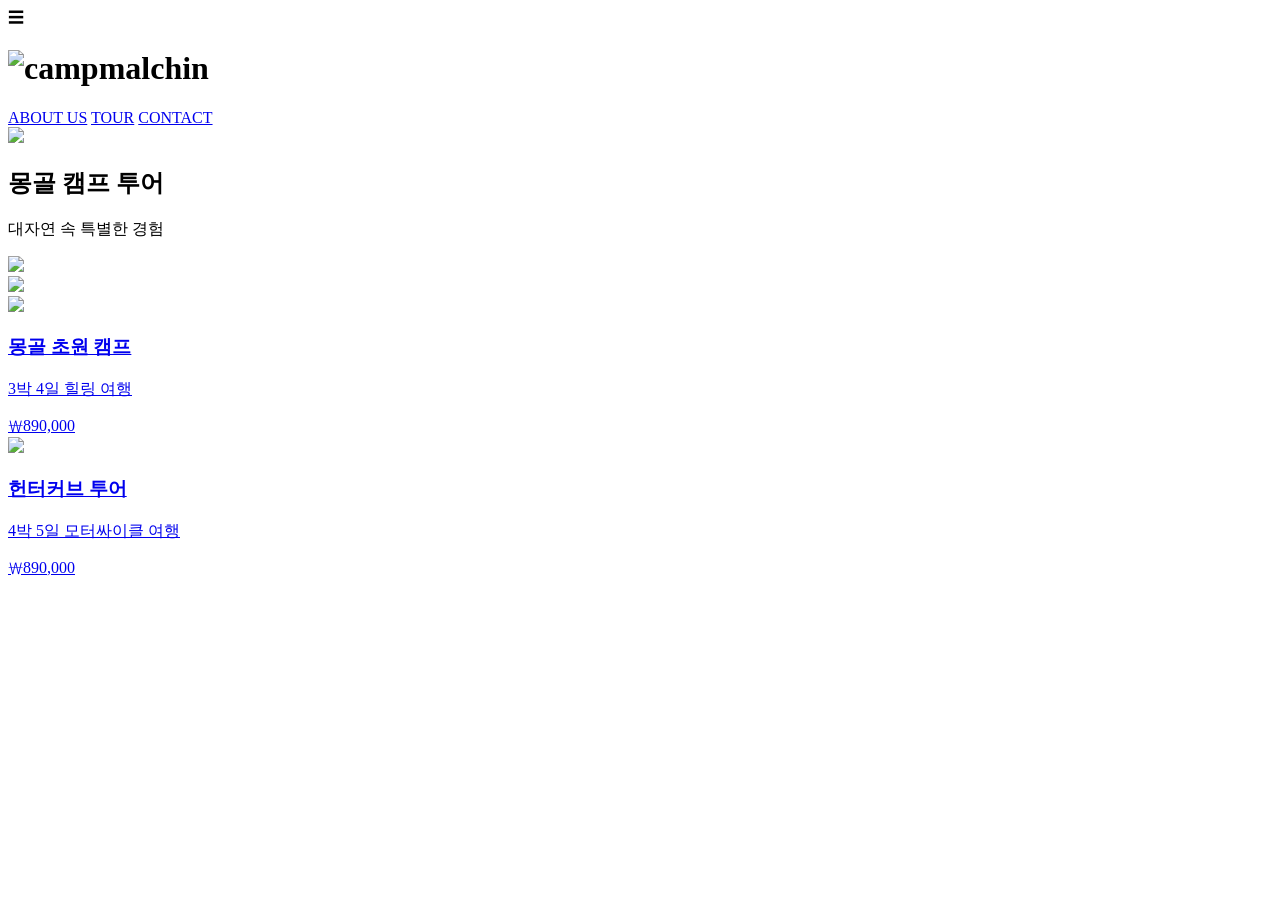
==== index.html @ 1779ccf7 "Create index.html" ====
<!DOCTYPE html>
<html lang="ko">

<head>
    <meta charset="UTF-8">
    <meta name="viewport" content="width=device-width, initial-scale=1.0">
    <title>CAMP MALCHIN</title>
    <link rel="stylesheet" href="css/style.css">
</head>

<body>
    <header>
        <!-- 상단 -->
        <div class="header-inner">
            <!-- 햄버거 버튼 -->
            <div class="menu-btn" onclick="openMenu()">☰</div>

            <!-- 로고 이미지 -->
            <h1 onclick="scrollToTop()">
                <img src="images/가로로고.svg" alt="campmalchin">
            </h1>

            <!-- 오른쪽 균형 -->
            <div class="right-space"></div>
        </div>

        <nav>
            <a href="#">ABOUT US</a>
            <a href="#">TOUR</a>
            <a href="#">CONTACT</a>
        </nav>
    </header>

    <section class="slider">
        <div class="slides" id="slides">

            <div class="slide">
                <img src="./images/DSC01905.jpg">
                <div class="slide-text">
                    <h2>몽골 캠프 투어</h2>
                    <p>대자연 속 특별한 경험</p>
                </div>
            </div>

            <div class="slide">
                <img src="./images/DSC02221.jpg">
            </div>

            <div class="slide">
                <img src="./images/DSC03824.jpg">
            </div>

        </div>

        <!-- 인디케이터 -->
        <div class="dots">
            <span class="dot active"></span>
            <span class="dot"></span>
            <span class="dot"></span>
        </div>
    </section>

    <section class="product-section">

        <div class="product-list">
            <a href="detail.html?id=1" class="card-link">
                <div class="card">
                    <img src="images/DSC02060.jpg">
                    <div class="card-overlay">
                        <h3>몽골 초원 캠프</h3>
                        <p>3박 4일 힐링 여행</p>
                        <span class="price">₩890,000</span>
                    </div>
                </div>
            </a>
        </div>

        <div class="product-list">
            <a href="detail.html?id=2" class="card-link">
                <div class="card">
                    <img src="images/DSC03657.jpg">
                    <div class="card-overlay">
                        <h3>헌터커브 투어</h3>
                        <p>4박 5일 모터싸이클 여행</p>
                        <span class="price">₩890,000</span>
                    </div>
                </div>
            </a>
        </div>

    </section>

    <script src="js/slider.js"></script>
    <script src="js/menu.js"></script>
    <script src="js/main.js"></script>
</body>

</html>
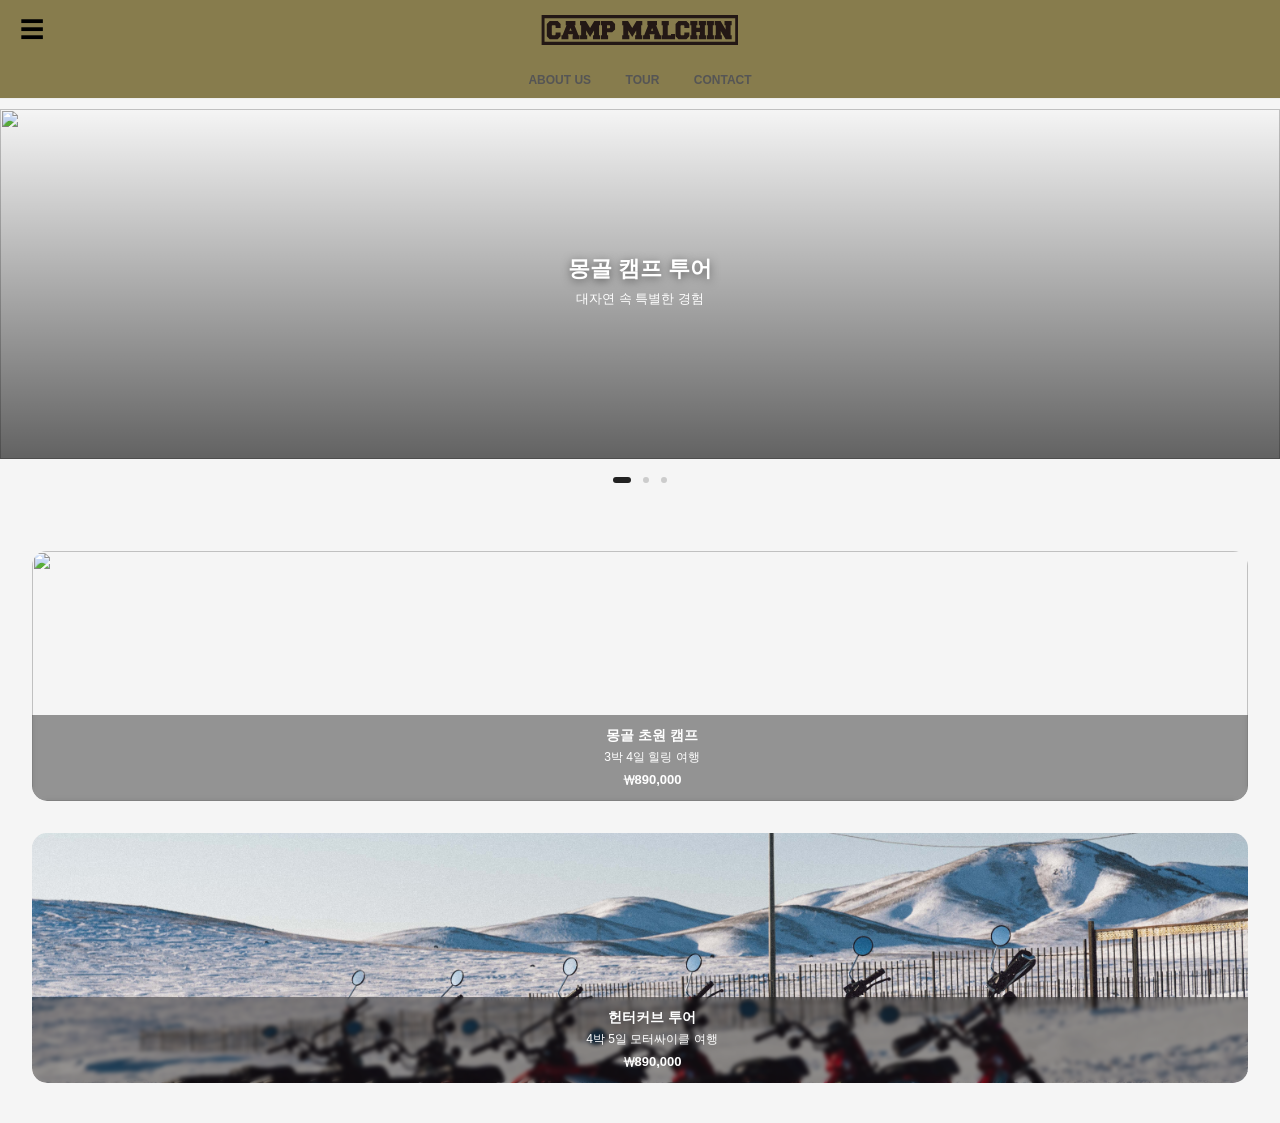
==== commit 2c8064ff: "Add files via upload" ====
--- a/index.html
+++ b/index.html
@@ -95,4 +95,4 @@
     <script src="js/main.js"></script>
 </body>
 
-</html>
+</html>
--- a/css/style.css
+++ b/css/style.css
@@ -0,0 +1,248 @@
+body {
+    margin: 0;
+    font-family: 'Arial', sans-serif;
+    background: #f5f5f5;
+    text-align: center;
+}
+
+:root {
+    --space-8: 8px;
+    --space-12: 12px;
+    --space-16: 16px;
+    /* 🔥 기본 */
+    --space-20: 20px;
+    --space-24: 24px;
+    /* 🔥 섹션 */
+    --space-32: 32px;
+    /* 🔥 큰 구간 */
+}
+
+/* 헤더 배경 */
+header {
+    background: #877c4d;
+    /* 원하는 색으로 변경 가능 */
+    border-bottom: 1px solid #eee;
+}
+
+/* 상단 한 줄 */
+.header-inner {
+    display: flex;
+    align-items: center;
+    /* 🔥 세로 완벽 중앙 */
+    justify-content: space-between;
+    height: 60px;
+    padding: 0 20px;
+    position: relative;
+}
+
+/* 햄버거 */
+.menu-btn {
+    font-size: 24px;
+    position: absolute;
+    left: 20px;
+    top: 50%;
+    transform: translateY(-50%);
+}
+
+/* 로고 중앙 */
+.header-inner h1 {
+    position: absolute;
+    left: 50%;
+    top: 50%;
+    transform: translate(-50%, -50%);
+    margin: 0;
+}
+
+/* 로고 이미지 */
+.header-inner h1 img {
+    height: 30px;
+    display: block;
+    /* 🔥 이미지 아래 여백 제거 */
+}
+
+/* 오른쪽 균형 */
+.right-space {
+    position: absolute;
+    right: 20px;
+    top: 50%;
+    transform: translateY(-50%);
+    width: 24px;
+}
+
+/* 메뉴 */
+nav {
+    margin-top: 10px;
+    margin-bottom: 10px;
+}
+
+nav a {
+    margin: 0 15px;
+    font-size: 12px;
+    font-weight: bolder;
+    color: #555;
+    text-decoration: none;
+}
+
+/* 전체 슬라이더 */
+.slider {
+    margin-top: 10px;
+    overflow: hidden;
+    margin-bottom: var(--space-24);
+}
+
+/* 슬라이드 영역 */
+.slides {
+    display: flex;
+    overflow-x: auto;
+    scroll-snap-type: x mandatory;
+    -webkit-overflow-scrolling: touch;
+    gap: 0px;
+    padding: 0px;
+}
+
+/* 스크롤바 숨기기 */
+.slides::-webkit-scrollbar {
+    display: none;
+}
+
+/* 개별 카드 */
+.slide {
+    flex: 0 0 100%;
+    scroll-snap-align: start;
+    position: relative;
+}
+
+/* 이미지 */
+.slide img {
+    width: 100%;
+    height: 350px;
+    /* 🔥 원하는 높이 */
+    object-fit: cover;
+    /* 🔥 비율 유지 + 잘라서 맞춤 */
+    border-radius: 0px;
+    display: block;
+
+}
+
+/* 🔥 어두운 오버레이 */
+.slide::after {
+    content: "";
+    position: absolute;
+    inset: 0;
+    background: linear-gradient(to top, rgba(0, 0, 0, 0.6), transparent);
+}
+
+/* 🔥 텍스트 */
+.slide-text {
+    position: absolute;
+    top: 50%;
+    left: 50%;
+    transform: translate(-50%, -50%);
+
+    color: white;
+    text-align: center;
+    z-index: 2;
+}
+
+/* 제목 */
+.slide-text h2 {
+    margin: 0;
+    font-size: 22px;
+    text-shadow: 0 2px 10px rgba(0, 0, 0, 0.5);
+}
+
+/* 설명 */
+.slide-text p {
+    margin: 6px 0;
+    font-size: 13px;
+}
+
+/* 인디케이터 */
+.dots {
+    text-align: center;
+    margin-top: 10px;
+}
+
+.dot {
+    display: inline-block;
+    width: 6px;
+    height: 6px;
+    margin: 0 4px;
+    background: #ccc;
+    border-radius: 50%;
+}
+
+.dot.active {
+    width: 18px;
+    border-radius: 10px;
+    background: #222;
+}
+
+/* 섹션 */
+.product-section {
+    margin-top: 20px;
+    padding: var(--space-24) var(--space-16);
+}
+
+/* 카드 리스트 */
+.product-list {
+    display: grid;
+    grid-template-columns: 1fr;
+    /* 2열 */
+    gap: var(--space-16);
+    padding: var(--space-16) var(--space-16);
+}
+
+/* 카드 */
+.card {
+    position: relative;
+    border-radius: 15px;
+    overflow: hidden;
+}
+
+/* 이미지 */
+.card img {
+    width: 100%;
+    height: 250px;
+    object-fit: cover;
+    display: block;
+}
+
+/* 🔥 텍스트 영역 (하단 오버레이) */
+.card-overlay {
+    position: absolute;
+    bottom: 0;
+    left: 0;
+    width: 100%;
+
+    padding: var(--space-12);
+    color: white;
+
+    /* 🔥 반투명 배경 */
+    background: rgba(0, 0, 0, 0.4);
+
+    /* 🔥 더 고급스럽게 (추천) */
+    backdrop-filter: blur(2px);
+}
+
+/* 텍스트 */
+.card-overlay h3 {
+    margin: 0;
+    font-size: 14px;
+}
+
+.card-overlay p {
+    margin: 4px 0;
+    font-size: 12px;
+}
+
+.price {
+    font-size: 13px;
+    font-weight: bold;
+}
+
+.card-link {
+    text-decoration: none;
+    color: inherit;
+    display: block;
+}
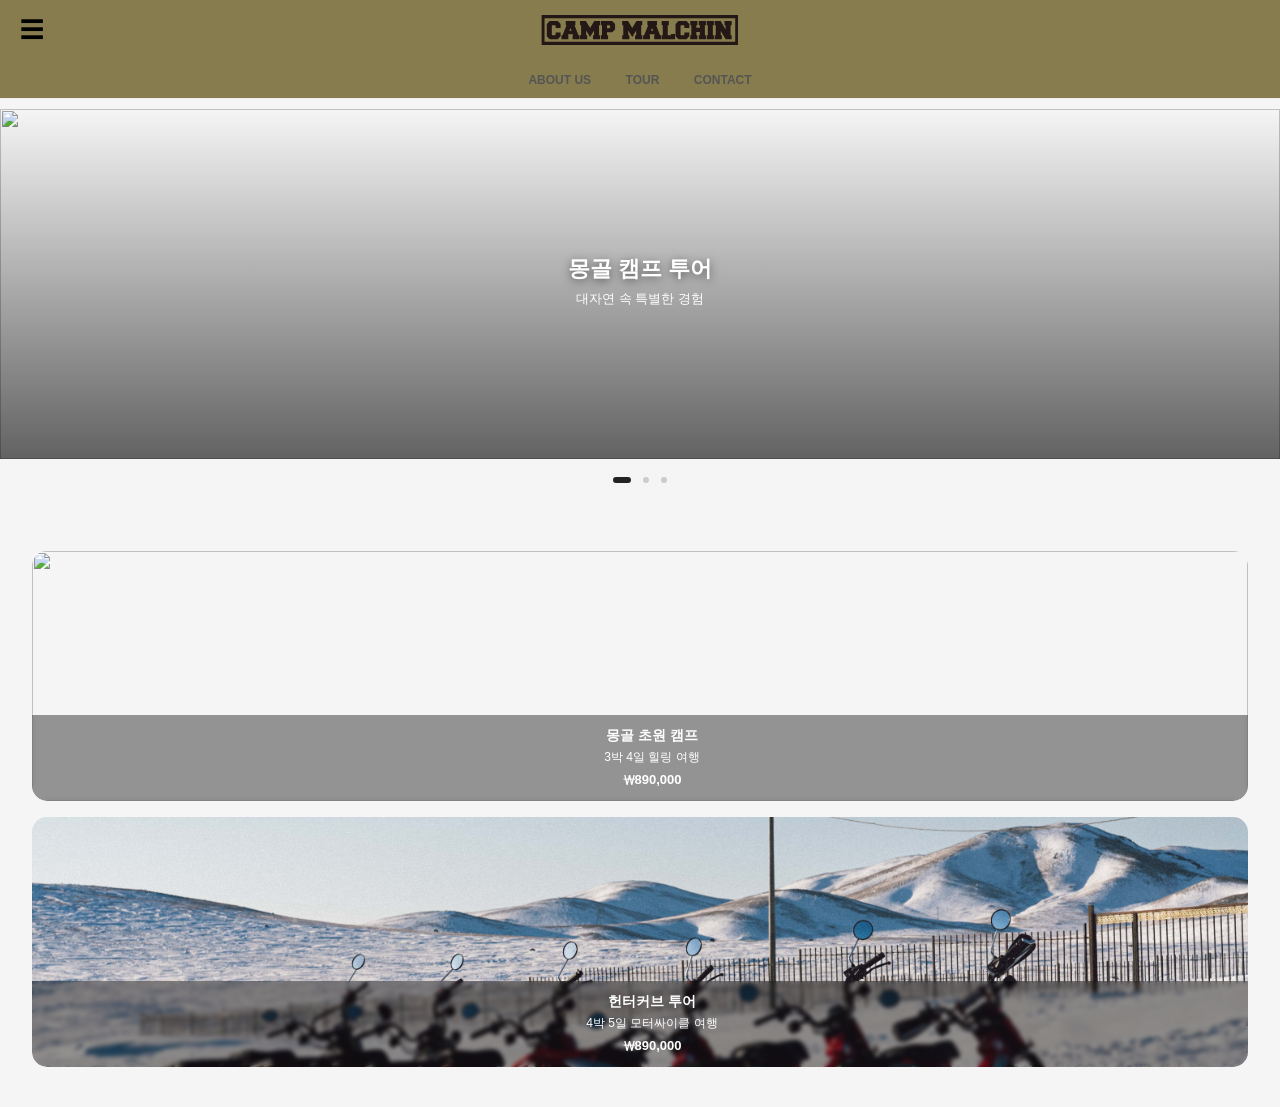
==== commit 07f5b4f7: "Update index.html" ====
--- a/index.html
+++ b/index.html
@@ -25,7 +25,7 @@
         </div>
 
         <nav>
-            <a href="#">ABOUT US</a>
+            <a href="about.html">ABOUT US</a>
             <a href="#">TOUR</a>
             <a href="#">CONTACT</a>
         </nav>
@@ -73,9 +73,7 @@
                     </div>
                 </div>
             </a>
-        </div>
 
-        <div class="product-list">
             <a href="detail.html?id=2" class="card-link">
                 <div class="card">
                     <img src="images/DSC03657.jpg">
@@ -95,4 +93,4 @@
     <script src="js/main.js"></script>
 </body>
 
-</html>+</html>
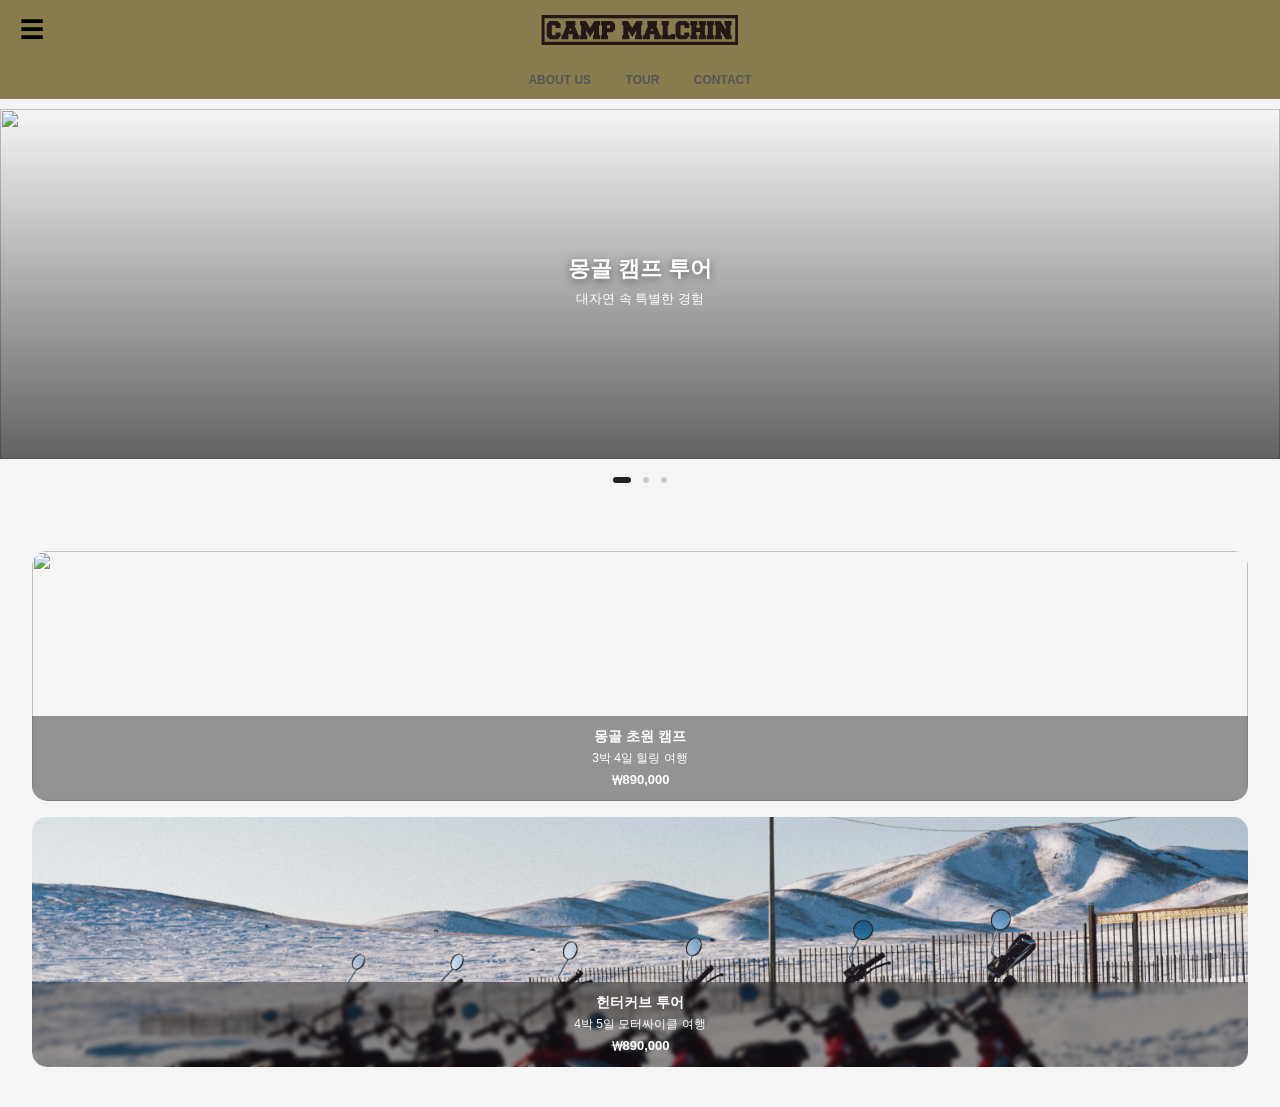
==== commit 26b2bc63: "Update index.html" ====
--- a/index.html
+++ b/index.html
@@ -17,7 +17,9 @@
 
             <!-- 로고 이미지 -->
             <h1 onclick="scrollToTop()">
-                <img src="images/가로로고.svg" alt="campmalchin">
+                <a href="index.html">
+                    <img src="images/가로로고.svg" alt="campmalchin">
+                </a>
             </h1>
 
             <!-- 오른쪽 균형 -->
--- a/css/style.css
+++ b/css/style.css
@@ -15,13 +15,25 @@
     /* 🔥 섹션 */
     --space-32: 32px;
     /* 🔥 큰 구간 */
+
+    --primary: #877c4d;      /* 헤더 */
+    --primary-dark: #6d633c;
+    --bg-light: #f7f4ea;     /* 배경 */
+    --card-bg: #ffffff;
+    --text-main: #2f2f2f;
+    --text-sub: #6d6d6d;
 }
 
 /* 헤더 배경 */
 header {
     background: #877c4d;
     /* 원하는 색으로 변경 가능 */
-    border-bottom: 1px solid #eee;
+    border-bottom: 1px solid #877c4d;
+
+    position: sticky;
+    top: 0;
+
+    z-index: 1000;
 }
 
 /* 상단 한 줄 */
@@ -223,6 +235,9 @@
 
     /* 🔥 더 고급스럽게 (추천) */
     backdrop-filter: blur(2px);
+
+    box-sizing: border-box;
+    text-align: center;
 }
 
 /* 텍스트 */
@@ -237,6 +252,8 @@
 }
 
 .price {
+    display: block;
+    margin-top: 4px;
     font-size: 13px;
     font-weight: bold;
 }
@@ -245,4 +262,4 @@
     text-decoration: none;
     color: inherit;
     display: block;
-}+}
